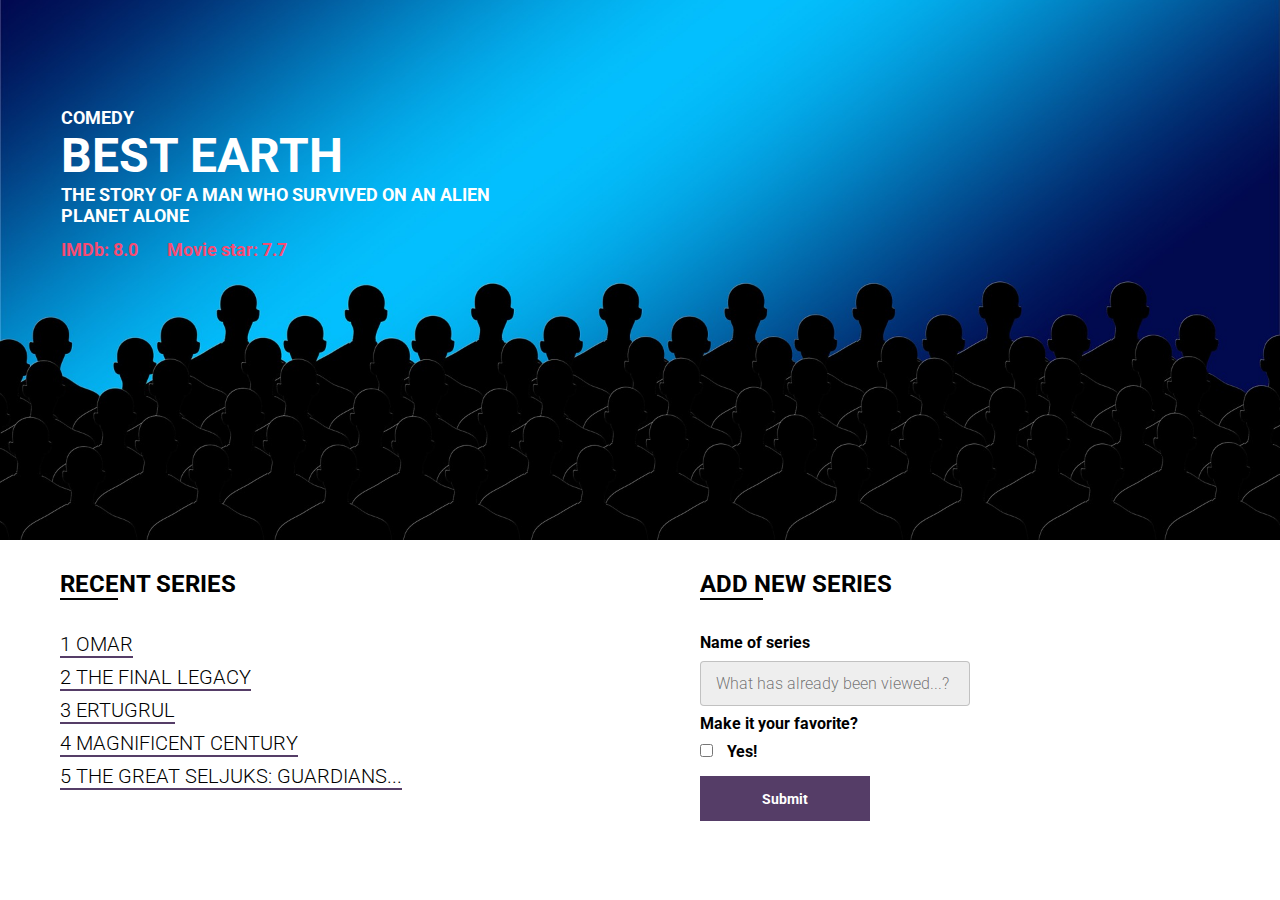
==== index.html @ 8445e84e "create html css and js file" ====
<!DOCTYPE html>
<html lang="en">
    <head>
        <meta charset="UTF-8" />
        <meta name="viewport" content="width=device-width, initial-scale=1.0" />
        <title>Series DB</title>
        <link
            href="https://fonts.googleapis.com/css?family=Roboto:300,400,700&display=swap&subset=cyrillic-ext"
            rel="stylesheet"
        />
        <link rel="stylesheet" href="css/style.css" />
    </head>
    <body>
        <main class="promo">
            <div class="promo__content">
                <div class="promo__bg">
                    <div class="promo__genre">DRAMA</div>
                    <div class="promo__title">BEST EARTH</div>
                    <div class="promo__descr">
                        THE STORY OF A MAN WHO SURVIVED ON AN ALIEN PLANET ALONE
                    </div>
                    <div class="promo__ratings">
                        <span>IMDb: 8.0</span>
                        <span>Movie star: 7.7</span>
                    </div>
                </div>
                <div class="promo__interactive">
                    <div>
                        <div class="promo__interactive-title">
                            RECENT SERIES
                        </div>
                        <ul class="promo__interactive-list">
                            <li class="promo__interactive-item">
                                OMAR
                                <div class="delete"></div>
                            </li>
                            <li class="promo__interactive-item">
                                The Final Legacy
                                <div class="delete"></div>
                            </li>
                            <li class="promo__interactive-item">
                                ERTUGRUL
                                <div class="delete"></div>
                            </li>
                            <li class="promo__interactive-item">
                                MAGNIFICENT CENTURY
                                <div class="delete"></div>
                            </li>
                            <li class="promo__interactive-item">
                                GREAT SELJUKS: GUARDIANS...
                                <div class="delete"></div>
                            </li>
                        </ul>
                    </div>
                    <div>
                        <form class="add">
                            <div class="promo__interactive-title">
                                ADD NEW SERIES
                            </div>
                            <span>Name of series</span>
                            <input
                                class="adding__input"
                                type="text"
                                placeholder="What has already been viewed...?"
                            />
                            <span>Make it your favorite?</span>
                            <input type="checkbox" />
                            <span class="yes">Yes!</span>
                            <button type="submit" id="btn">Submit</button>
                        </form>
                    </div>
                </div>
            </div>
            <div class="promo__adv">
                <div class="promo__adv-title">Advertising from sponsors</div>
                <img src="img/facebook.jpg" alt="some picture" />
                <img src="img/media.png" alt="some picture" />
                <img src="img/content_2.jpg" alt="some picture" />
                <img src="img/content_3.png" alt="some picture" />
            </div>
        </main>

        <script src="js/script.js"></script>
    </body>
</html>
---- css/style.css ----
* {
  -webkit-box-sizing: border-box;
  box-sizing: border-box;
  margin: 0;
  padding: 0;
  font-family: "Roboto", sans-serif;
}
.promo {
  height: 780px;
  display: -webkit-box;
  display: -ms-flexbox;
  display: flex;
}
.promo__content {
  width: 100%;
}
.promo__bg {
  height: 60vh;
  background: url("../img/2.jpg") center center/cover no-repeat;
  background-position: bottom;
  padding: 107px 0 0 61px;
}
.promo__genre {
  font-weight: bold;
  font-size: 18px;
  line-height: 21px;
  color: #ffffff;
  text-transform: uppercase;
}
.promo__title {
  font-weight: bold;
  font-size: 48px;
  line-height: 56px;
  color: #ffffff;
  text-transform: uppercase;
}
.promo__descr {
  width: 481px;
  font-weight: bold;
  font-size: 18px;
  line-height: 21px;
  color: #ffffff;
  text-transform: uppercase;
}
.promo__ratings {
  margin-top: 13px;
}
.promo__ratings span {
  font-weight: bold;
  font-size: 18px;
  line-height: 21px;
  color: #f64c72;
  margin-right: 25px;
}
.promo__interactive {
  display: -webkit-box;
  display: -ms-flexbox;
  display: flex;
}
.promo__interactive > div {
  width: 50%;
  padding: 30px 0 0 60px;
}
.promo__interactive-title {
  display: inline-block;
  font-weight: bold;
  font-size: 24px;
  line-height: 28px;
  color: #000000;
}
.promo__interactive-title:after {
  content: "";
  display: block;
  width: 33%;
  height: 2px;
  background-color: #000;
}
.promo__interactive-list {
  list-style-type: none;
  margin-top: 35px;
  display: -webkit-box;
  display: -ms-flexbox;
  display: flex;
  -webkit-box-orient: vertical;
  -webkit-box-direction: normal;
  -ms-flex-direction: column;
  flex-direction: column;
  -webkit-box-align: start;
  -ms-flex-align: start;
  align-items: flex-start;
}
.promo__interactive-item {
  display: inline-block;
  position: relative;
  font-weight: 300;
  font-size: 20px;
  line-height: 18px;
  color: #000000;
  margin-bottom: 15px;
  padding-right: 40px;
  text-transform: uppercase;
}
.promo__interactive-item span {
  display: block;
  position: absolute;
  left: -30px;
  top: 50%;
  -webkit-transform: translateY(-50%);
  transform: translateY(-50%);
  width: 20px;
  height: 20px;
  background: url("../icons/Star.svg") center center/cover no-repeat;
}
.promo__interactive-item:before {
  content: "";
  position: absolute;
  bottom: -5px;
  display: block;
  width: calc(100% - 40px);
  height: 2px;
  background-color: #553d67;
}
.promo__interactive-item:hover .delete {
  content: "";
  display: block;
  position: absolute;
  right: 0px;
  top: 50%;
  -webkit-transform: translateY(-50%);
  transform: translateY(-50%);
  width: 20px;
  height: 20px;
  background: url("../icons/trash.png") center center/cover no-repeat;
  cursor: pointer;
}
.promo__interactive .add .promo__interactive-title {
  margin-bottom: 25px;
}
.promo__interactive .add span {
  display: block;
  margin: 10px 0;
  font-weight: bold;
  font-size: 16px;
  line-height: 16px;
  color: #000000;
}
.promo__interactive .add .yes {
  display: inline;
  margin-left: 10px;
}
.promo__interactive .add input[type="text"] {
  width: 270px;
  height: 45px;
  line-height: 50px;
  font-size: 16px;
  background: rgba(196, 196, 196, 0.29);
  border: 1px solid rgba(0, 0, 0, 0.19);
  padding: 0 15px;
  outline: none;
  border-radius: 4px;
}
.promo__interactive .add input[type="text"]::-webkit-input-placeholder {
  font-weight: 300;
  font-size: 16px;
  color: rgba(0, 0, 0, 0.53);
}
.promo__interactive .add input[type="text"]:-ms-input-placeholder {
  font-weight: 300;
  font-size: 16px;
  color: rgba(0, 0, 0, 0.53);
}
.promo__interactive .add input[type="text"]::-ms-input-placeholder {
  font-weight: 300;
  font-size: 16px;
  color: rgba(0, 0, 0, 0.53);
}
.promo__interactive .add input[type="text"]::placeholder {
  font-weight: 300;
  font-size: 16px;
  color: rgba(0, 0, 0, 0.53);
}
.promo__interactive .add button {
  display: block;
  margin-top: 15px;
  width: 170px;
  height: 45px;
  background: #553d67;
  font-weight: bold;
  font-size: 14px;
  line-height: 14px;
  color: #ffffff;
  border: none;
  outline: none;
  cursor: pointer;
}
.promo__interactive .add button:active {
  transform: scale(0.95);
}
.promo__adv {
  padding: 0 10px;
  width: 300px;
  height: 100%;
}
.promo__adv-title {
  font-weight: bold;
  font-size: 18px;
  line-height: 21px;
  color: #553d67;
  margin: 20px 0;
  text-align: center;
}
.promo__adv img {
  width: 100%;
  margin-bottom: 10px;
}
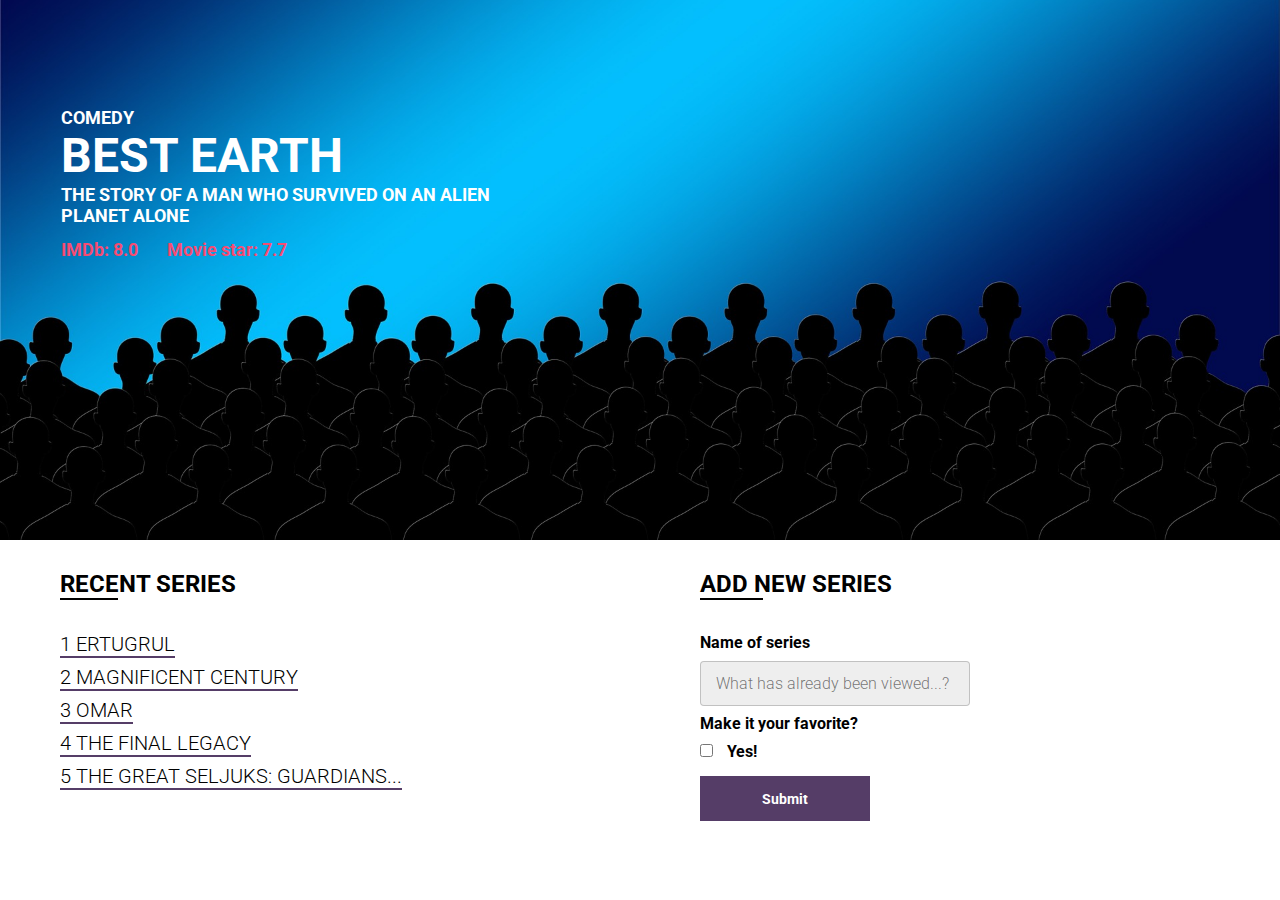
==== commit 10309130: "update index.html and script.js" ====
--- a/index.html
+++ b/index.html
@@ -64,7 +64,7 @@
                                 placeholder="What has already been viewed...?"
                             />
                             <span>Make it your favorite?</span>
-                            <input type="checkbox" />
+                            <input type="checkbox" class="checkbox" />
                             <span class="yes">Yes!</span>
                             <button type="submit" id="btn">Submit</button>
                         </form>
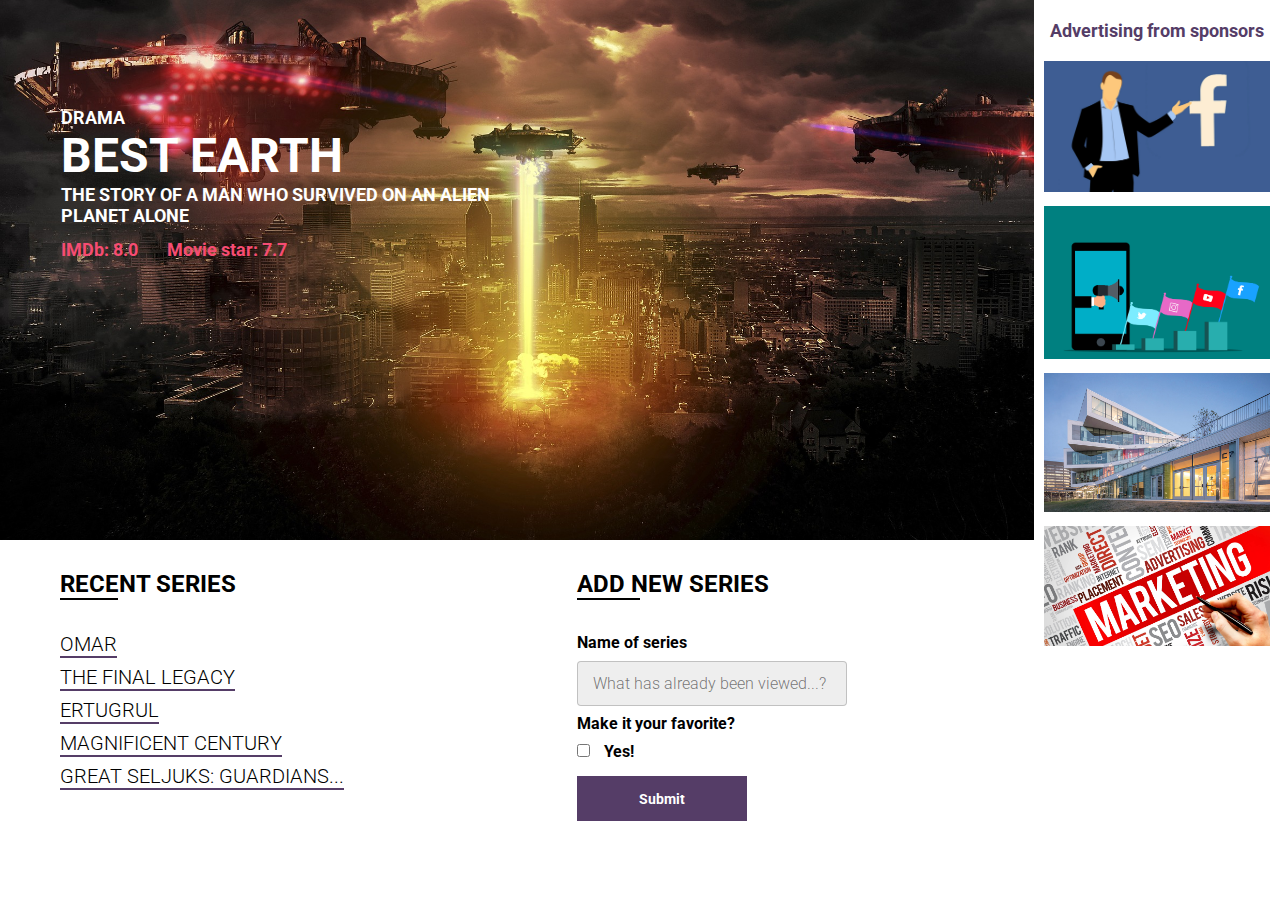
==== commit ef682aa4: "aded button.html and button.css" ====
--- a/index.html
+++ b/index.html
@@ -80,6 +80,6 @@
             </div>
         </main>
 
-        <script src="js/script.js"></script>
+        <script async src="js/script.js"></script>
     </body>
 </html>
